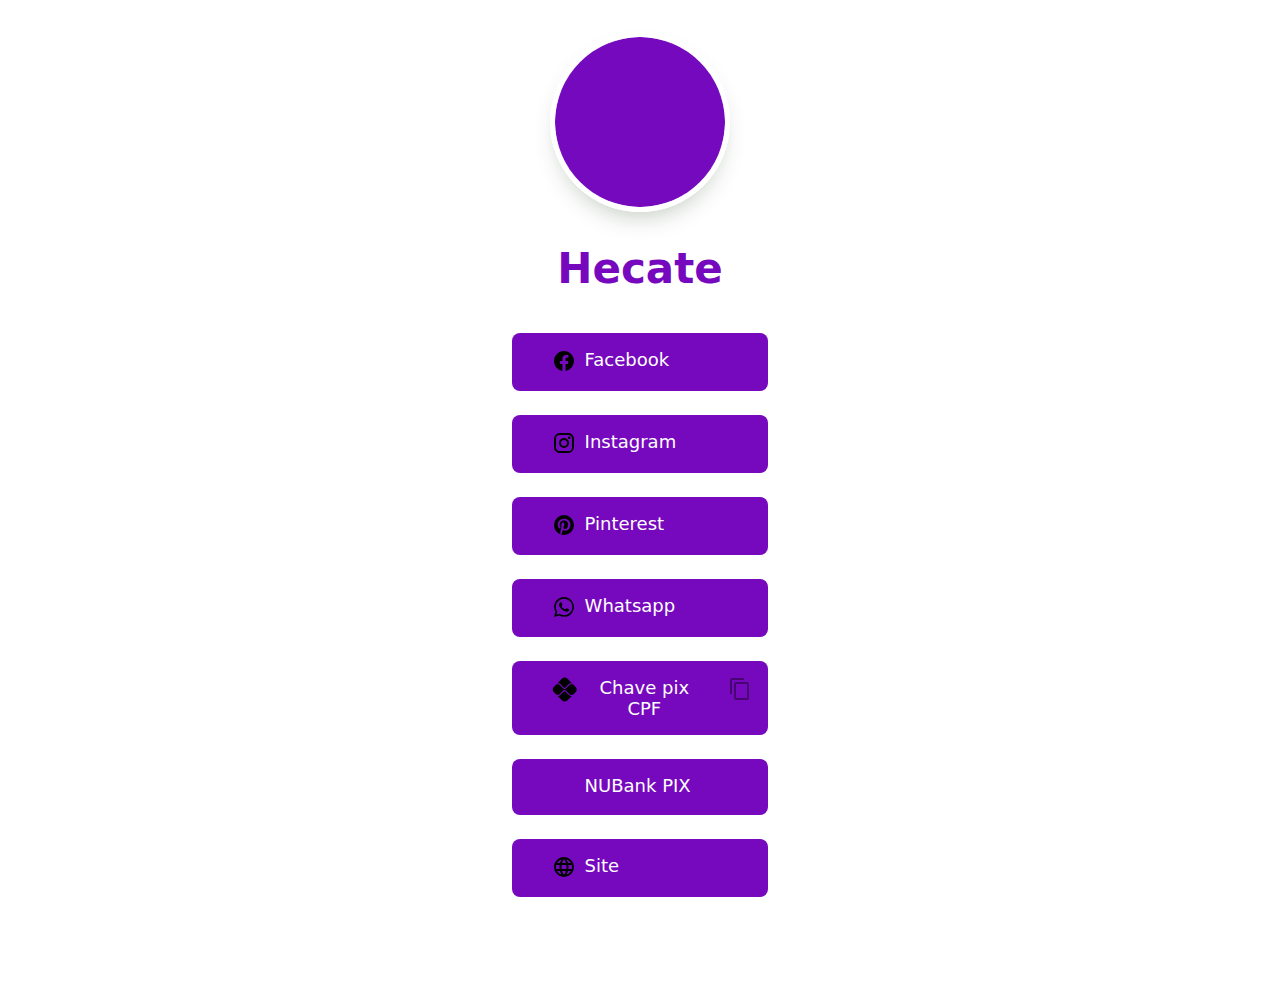
==== hecate/index.html @ d63fdce7 "first commit" ====
<!DOCTYPE html>
<html lang="pt-br">

    <head>
        <!-- Config-->
        <meta charset="UTF-8" />
        <meta http-equiv="X-UA-Compatible" content="IE=edge" />
        <meta name="viewport" content="width=device-width, initial-scale=1.0" />

        <meta name="theme-color" content="#4285f4">

        <!-- General Seo -->
        <title>Hecate</title>
        <meta name="title" content="Hecate" />
        <meta name="description" content="Cartão virtual e aproximação Rvfit-Go" />
        <link rel="canonical" href="https://www.rvfit-go.com.br" />
        <meta name="author" content="Rodolfo Coprodutor" />
        <link rel="author" href="https://rodolfocoprodutor.com.br" />
        <meta name="robots" content="index, follow" />
        <meta name="language" content="Portuguese" />
        <link rel="icon" type="image/png" href="favicon.png" />
        <link rel="apple-touch-icon" href="favicon.png">

        <!--Google+ / Schema.org-->
        <meta itemprop="name" content="Cartão virtual Rvfit-Go" />
        <meta itemprop="description" content="Cartçao virtual Rvfit-Go." />
        <meta itemprop="image" content="share.jpg" />
        <link rel="publisher" href="https://plus.google.com/+suapagina" />

        <!--Open Graph / Facebook & Whatsapp & Instagram-->
        <meta property="og:title" content="Cartão Virtual Rvfit-Go" />
        <meta property="og:description" content="Cartçao virtual Rvfit-Go." />
        <meta property="og:url" content="https://www.rvfit-go.com.br" />
        <meta property="og:site_name" content="Cartão virtual Rvfit-Go" />
        <meta property="og:type" content="website" />
        <meta property="og:image" content="share.jpg" />
        <meta property="og:locale" content="pt_BR" />
        <meta property="og:image:type" content="image/jpg" />
        <meta property="og:image:width" content="300" />
        <meta property="og:image:height" content="300" />

        <!-- Twitter -->
        <meta name="twitter:title" content="Cartão virtual Rvfit-Go" />
        <meta name="twitter:description" content="Cartão virtual Rvfit-Go." />
        <meta name="twitter:url" content="https://www.rvfit-go.com.br" />
        <meta name="twitter:card" content="summary_large_image" />
        <meta name="twitter:image" content="share.jpg" />
        <meta name="twitter:creator" content="@author" />

        <!-- Pinterest -->
        <meta name="pinterest" content="nopin" description="Sorry, you can't save from my website!" />

        <!-- Verify website ownership -->
        <meta name="google-site-verification" content="" /><!-- Google Search Console -->
        <meta name="facebook-domain-verification" content="" /><!-- facebook verification -->
        <meta name="p:domain_verify" content="" /><!-- Pinterest Console-->


        <!-- Stylesheets-->
        <link rel="stylesheet" href="src/main.css" />

        <!-- Manifest-->
        <link rel="manifest" href="manifest.json">

    </head>

    <body>
        <header class="profile">
            <img src="assets/profile-aircard.png" alt="" width="180" height="180">
            <h2>Hecate</h2>
        </header>

        <main>
            <section class="s-links">
                <nav>
                    <ul class="content-links">
                        <li class="link-item">
                            <a href="http://" target="_blank"> <button class="facebook"> <i class="ico-facebook"></i> Facebook</button> </a>
                        </li>
                        <li class="link-item">
                            <a href="http://" target="_blank"> <button class="instagram"><i class="ico-instagram"></i> Instagram</button> </a>
                        </li>
                        <li class="link-item">
                            <a href="http://" target="_blank"> <button class="pinterest"><i class="ico-pinterest"></i> Pinterest</button> </a>
                        </li>
                        <li class="link-item">
                            <a href="http://wa.me/5511981674018" target="_blank"> <button class="whatsapp"><i class="ico-whatsapp"></i> Whatsapp</button> </a>
                        </li>
                        <li class="link-item">
                            <a href="#"> <button class="pix" input type="text" value="angelsofnigth17@hotmail.com"onclick="myFunction()" id="myInput"><i class="ico-pix"></i> Chave pix CPF <i class="ico-copy"></i></button> </a>
                        </li>
                        <li class="link-item">
                            <a href="https://nubank.com.br/cobranca/MZhjxFOXcov4jsj" target="_blank"> <button class="nubank"><i class="ico-nubank"></i> NUBank PIX </button> </a>
                        </li>
                        <li class="link-item">
                            <a href="http://" target="_blank"> <button class="web"><i class="ico-web"></i> Site</button> </a>
                        </li>
                    </ul>
                </nav>
            </section>
        </main>
        <footer>
            
        </footer>
        <script>
            function myFunction() {
            / Get the text field /
            var copyText = document.getElementById("myInput");
            navigator.clipboard.writeText(copyText.value);
            / Alert the copied text /
            alert("Chave Pix copiada!: " + copyText.value);
            }
        </script>
       
       <script src="src/index.js"></script>
    </body>

</html>
---- hecate/src/main.css ----
/* Variables css*/
:root {
    /* Colors */
    /* Color mode HSL(hue, saturation, lightness)*/
    /*
        blue    :   hsl(224, 69%, 14%)
        red     :   hsl(0, 100%, 43%)
        gray    :   hsl(0, 0%, 98%)
        green   :   hsl(100, 83%, 41%)
        yellow  :   HSL(52, 100%, 50%)
    */

    --hue: 276;
    --sat: 91%;
    --lig: 39%;

    --first-color: hsl(var(--hue), var(--sat), var(--lig));
    --first-color-dark: hsl(var(--hue), 80%, 20%);
    --second-color: hsl(193, 100%, 47%);
    --gray-color: hsl(206, 41%, 97%);
    --title-color: hsl(var(--hue), var(--sat), var(--lig));
    --text-color: hsl(var(--hue), 15%, 45%);
    --text-color-light: hsl(var(--hue), 8%, 75%);
    --text-color-lighten: hsl(var(--hue), 8%, 92%);
    --body-color: hsl(var(--hue), 100%, 99%);
    --facebook: hsl(220, 46%, 50%);
    --instagram: radial-gradient(100% 100% at 0% 100%, #FC5245 0%, #B331B9 100%) /* warning: gradient uses a rotation that is not supported by CSS and may not behave as expected */;
    --pix: hsl(174, 55%, 50%);
    --pinterest:hsl(0, 100%, 43%);
    --whatsapp: hsl(171, 55%, 65%);
    --web:hsl(52, 100%, 50%);
    --dourado: hsl(42, 80%, 54%);
    --nubank: hsla(279, 91%, 43%, 1);
    --attention-color-orange: hsl(22, 100%, 50%);
    --attention-color-red: hsl(0, 100%, 43%);
    --attention-color-green: hsl(120, 60%, 48%);
    --attention-color-yellow: hsl(52, 100%, 50%);

    /* Font and typography */
    /* .5rem = 8px / 1rem = 16px */
    --body-font: 'system-ui', sans-serif;
    --header: 5.8rem;
    --title: clamp(3rem, 3.8vw, 4.2rem);
    --subtitle: clamp(2rem, 2.4vw, 2.8rem);
    --subtitle-h4: clamp(1.8rem, 2.2vw, 2.4rem);
    --body-text: clamp(1.6rem, 1.8vw, 1.8rem);
    --details: clamp(1.4rem, 1.6vw, 1.8rem);
    --smallest: clamp(1rem, 1.2vw, 1.4rem);

}

*,
*::after,
*::before {
    list-style: none;
    text-decoration: none;
    margin: 0;
    padding: 0;
    text-align: left;
    border: 0;
    outline-color: #ccc;
    color: var(--first-color);
    -webkit-font-smoothing: antialiased;
    -moz-osx-font-smoothing: grayscale;
    -webkit-box-sizing: border-box;
    box-sizing: border-box;
    font-size: 62.5%;
    font-family: var(--body-font);
    font-display: swap;
}

html {
    max-width: 36rem;
    margin: auto;
    scroll-behavior: smooth;
    direction: ltr;
}

h1 {
    font-size: var(--header);
    text-transform: uppercase;
    font-weight: 700;
    text-align: center;
}
h2 {
    font-size: var(--title);
    font-weight: 700;
}
h3 {
    font-size: var(--subtitle);
    font-weight: 600;
}
p {
    font-size: var(--body-text);
    font-weight: 400;
}
li {
    font-size: var(--body-text);
    font-weight: 500;
}
a {
    font-size: var(--body-text);
    font-weight: 500;
}
img {
    display: block;
    max-width: max-content;
    height: auto;
    object-fit: contain;
}
span {
    font-size: inherit;
}
strong {
    font-size: inherit;
}
b {
    font-size: inherit;
}

button {
    margin: auto;
    display: flex;
    width: 100%;
    max-width: 25.6rem;
    padding: 1.6rem 4rem;
    color: var(--first-color);
    border-radius: 0.8rem;
    font-size: var(--body-text);
    font-weight: 500;
    text-align: center;
    text-transform: normal;
    background-color: var(--gray-color);
    outline: none;
    border: none;
    cursor: pointer;
    transition: background-color .4s ease;
    transition: box-shadow .4s ease;
}

button:hover {
    box-shadow: 0px 1.25rem 16px -11px hsla(100, 100%, 10%, .4);
}

button:disabled {
    background-color: #E4E4E4;
    color: #8A8A8A;
    box-shadow: none;
    pointer-events: none;
}

main {
    width: 100%;
}

section {
    position: relative;
    margin: auto;
    width: 100%;
    padding-top: 4rem;
    padding-bottom: 6rem;
}

.container {
    display: grid;
    width: min(100% - 10%, 320px);
    margin-inline: auto;
    gap: 2.4rem;
}

header.profile{
    display: flex;
    flex-direction: column;
    flex-wrap: wrap;
    place-items: center;
    padding-top: 3.2rem;
}
header.profile img{
    background-color: transparent;
    border-radius: 50%;
    aspect-ratio: 1 / 1;
    border: 5px solid #ffffff;
    box-shadow: 0px 1.25rem 26px -11px hsla(100, 100%, 10%, .3);
}
header.profile h2{
    margin-top: 3.2rem;
}


section.s-links .content-links{
    display: flex;
    flex-direction: column;
    flex-wrap: wrap;
    align-items: stretch;
    justify-items: center;
    padding-bottom: 3.2rem;
    row-gap: 2.4rem;
    margin: auto;
}

section.s-links .link-item .ico-facebook::before{
    content: url(../assets/facebook.svg);
    display: block;
    width: 2.4rem;
    aspect-ratio: 1 / 1;
    margin-right: .86rem;
}
section.s-links .link-item .ico-instagram::before{
    content: url(../assets/instagram.svg);
    display: block;
    width: 2.4rem;
    aspect-ratio: 1 / 1;
    margin-right: .86rem;
}
section.s-links .link-item .ico-pinterest::before{
    content: url(../assets/pinterest.svg);
    display: block;
    width: 2.4rem;
    aspect-ratio: 1 / 1;
    margin-right: .86rem;
}
section.s-links .link-item .ico-whatsapp::before{
    content: url(../assets/whatsapp.svg);
    display: block;
    width: 2.4rem;
    aspect-ratio: 1 / 1;
    margin-right: .86rem;
}
section.s-links .link-item .ico-pix::before{
    content: url(../assets/pix.svg);
    display: block;
    width: 2.4rem;
    aspect-ratio: 1 / 1;
    margin-right: .86rem;
}
section.s-links .link-item .ico-nubank::before{
    content: '';
    display: block;
    width: 2.4rem;
    aspect-ratio: 1 / 1;
    margin-right: .86rem;
}
section.s-links .link-item .ico-copy::after{
    content: url(../assets/content-copy.svg);
    display: block;
    width: 2.4rem;
    aspect-ratio: 1 / 1;
    position: relative;
    top:0;
    border-bottom: 0;
    left: 100%;
    right: 0;
    opacity: 40%;
     
}
section.s-links .link-item .ico-web::before{
    content: url(../assets/web.svg);
    display: block;
    width: 2.4rem;
    aspect-ratio: 1 / 1;
    margin-right: .86rem;
}
section.s-links .link-item .facebook{
    background-color: var(--first-color);
    color: #ffffff;
}
section.s-links .link-item .instagram{
    background: var(--first-color);
    color: #ffffff;
}
section.s-links .link-item .pinterest{
    background-color: var(--first-color);
    color: #ffffff;
}
section.s-links .link-item .whatsapp{
    background-color: var(--first-color);
    color: #ffffff;
}
section.s-links .link-item .pix{
    background-color: var(--first-color);
    color: #ffffff;
}
section.s-links .link-item .nubank{
    background-color: var(--first-color);
    color: #ffffff;
}
section.s-links .link-item .web{
    background-color: var(--first-color);
    color: #ffffff;
}

footer{
    display: grid;
    width: min(100% - 10%, 26rem);
}
footer span{
    display: block;
    width: 100%;
    margin: auto;
    font-size: var(--body-text);
    text-align: center;
}

.hidden {
    display: none !important;
  }
  
  #installContainer {
    position: absolute;
    bottom: 1em;
    display: flex;
    justify-content: center;
    width: 100%;
  }
  
  #installContainer button {
    background-color: inherit;
    border: 1px solid white;
    color: white;
    font-size: 1em;
    padding: 0.75em;
  }
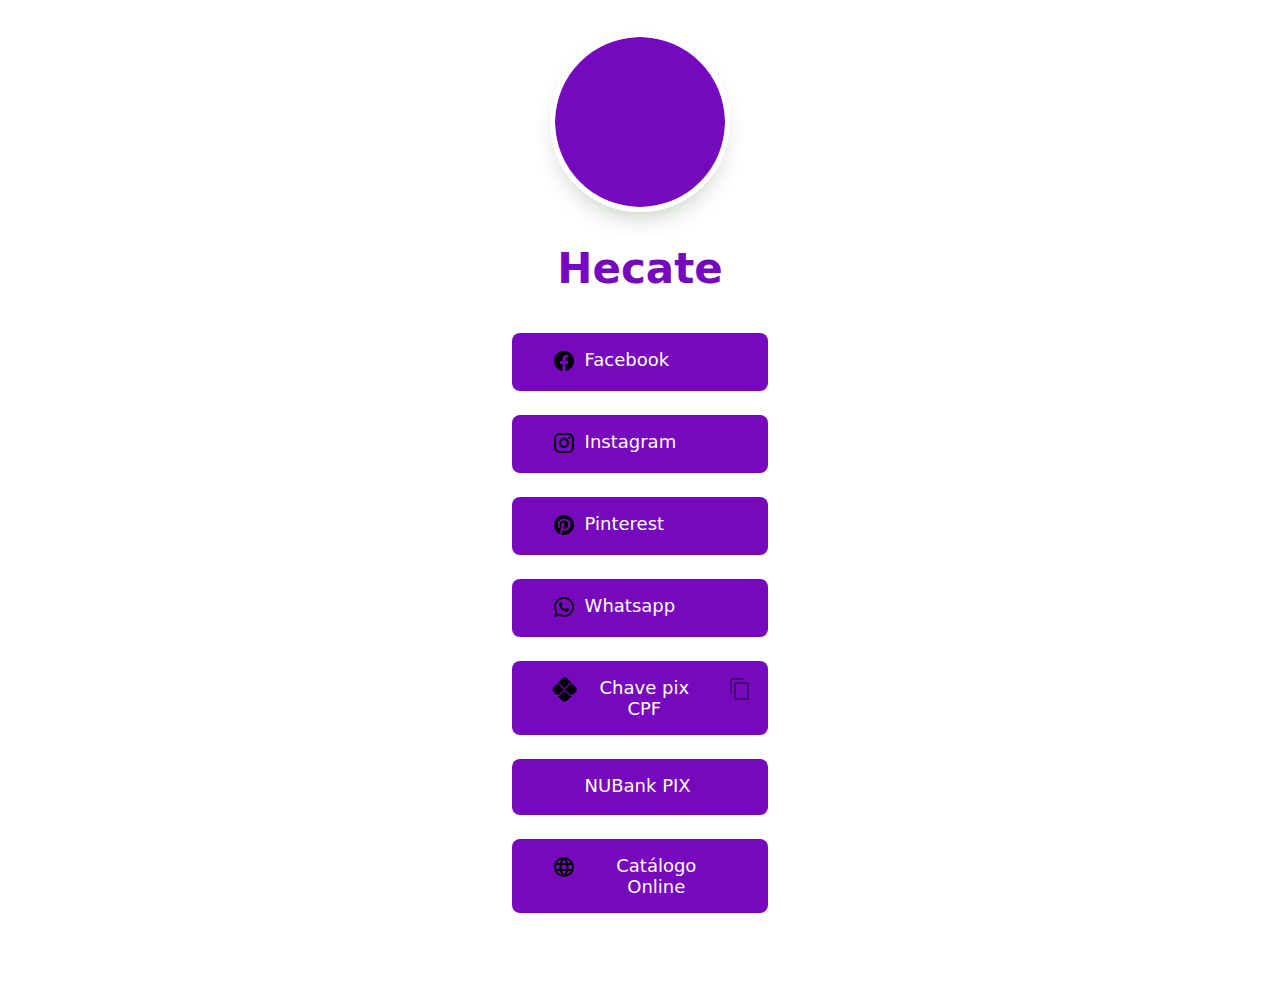
==== commit bcba72e1: "Adicionei o link do catalogo" ====
--- a/hecate/index.html
+++ b/hecate/index.html
@@ -90,10 +90,10 @@
                             <a href="#"> <button class="pix" input type="text" value="angelsofnigth17@hotmail.com"onclick="myFunction()" id="myInput"><i class="ico-pix"></i> Chave pix CPF <i class="ico-copy"></i></button> </a>
                         </li>
                         <li class="link-item">
-                            <a href="https://nubank.com.br/cobranca/MZhjxFOXcov4jsj" target="_blank"> <button class="nubank"><i class="ico-nubank"></i> NUBank PIX </button> </a>
+                            <a href="https://" target="_blank"> <button class="nubank"><i class="ico-nubank"></i> NUBank PIX </button> </a>
                         </li>
                         <li class="link-item">
-                            <a href="http://" target="_blank"> <button class="web"><i class="ico-web"></i> Site</button> </a>
+                            <a href="https://atelie-hecate-.kyte.site/" target="_blank"> <button class="web"><i class="ico-web"></i> Catálogo Online</button> </a>
                         </li>
                     </ul>
                 </nav>
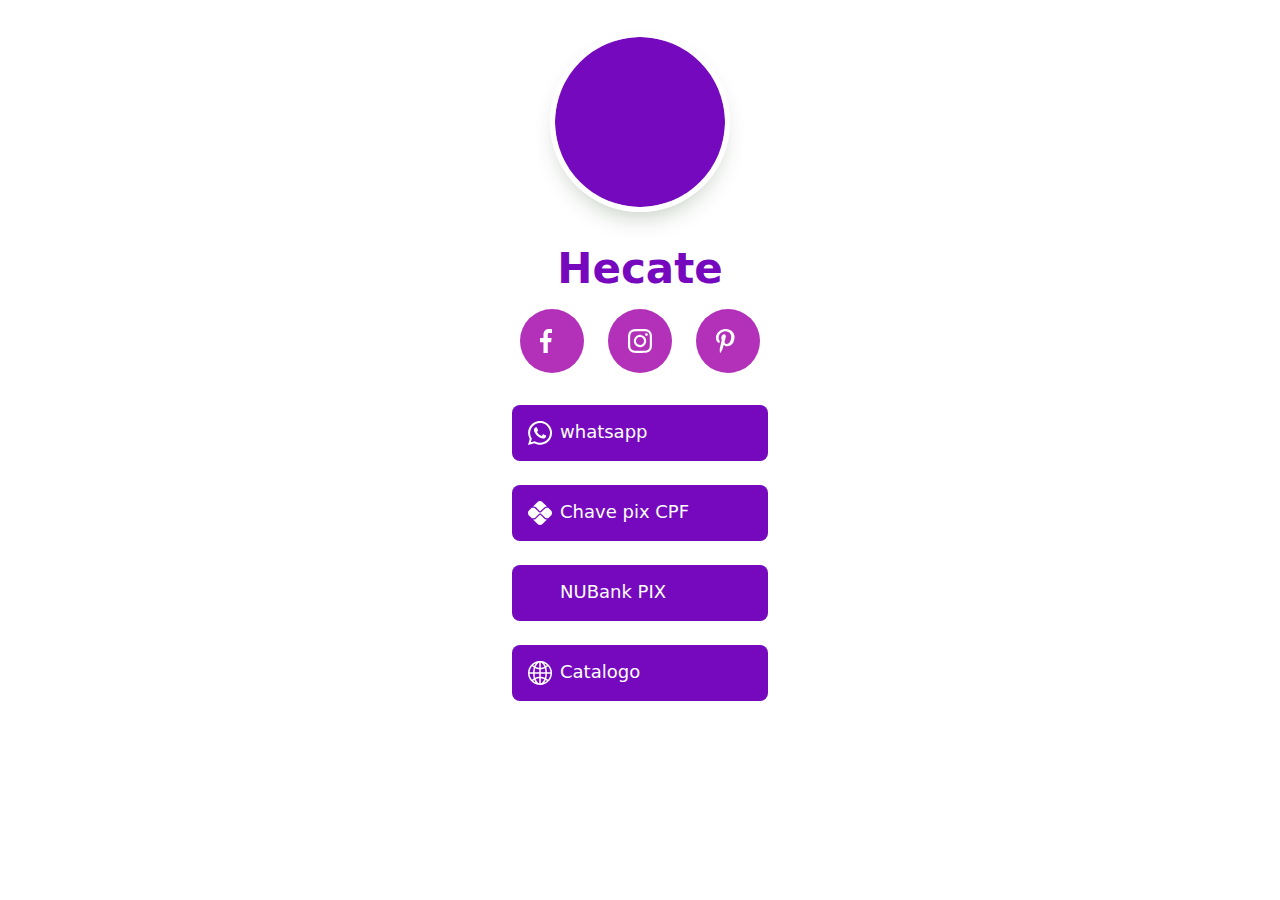
==== commit 3b639f5f: "icons" ====
--- a/hecate/index.html
+++ b/hecate/index.html
@@ -71,48 +71,90 @@
         </header>
 
         <main>
+            <section class="s-social">
+                <div class="container">
+                    <nav class="meu-social">
+                        <ul class="content-social">
+                            <li class="social-item">
+                                <a href="https://www.facebook.com/Ateli%C3%AA-H%C3%A9cate-1509468262618109/"
+                                    target="_blank" rel="noopener noreferrer">
+                                    <svg class="icon icon-facebook">
+                                        <use xlink:href="assets/i.svg#icon-facebook"></use>
+                                    </svg>
+                                </a>
+                            </li>
+                            <li class="social-item">
+                                <a href="https://www.instagram.com/hecateatelie/" target="_blank"
+                                    rel="noopener noreferrer">
+                                    <svg class="icon icon-instagram">
+                                        <use xlink:href="assets/i.svg#icon-instagram"></use>
+                                    </svg>
+                                </a>
+                            </li>
+                            <li class="social-item">
+                                <a href="https://br.pinterest.com/AtelieHecate/" target="_blank"
+                                    rel="noopener noreferrer">
+                                    <svg class="icon icon-pinterest">
+                                        <use xlink:href="assets/i.svg#icon-pinterest"></use>
+                                    </svg>
+                                </a>
+                            </li>
+                        </ul>
+                    </nav>
+                </div>
+            </section>
+
             <section class="s-links">
                 <nav>
                     <ul class="content-links">
                         <li class="link-item">
-                            <a href="http://" target="_blank"> <button class="facebook"> <i class="ico-facebook"></i> Facebook</button> </a>
+                            <a class="btn" href="http://wa.me/5511981674018" target="_blank" rel="noopener noreferrer">
+                                <svg class="icon icon-whatsapp">
+                                    <use xlink:href="assets/i.svg#icon-whatsapp"></use>
+                                </svg> <span>whatsapp</span>
+                            </a>
                         </li>
                         <li class="link-item">
-                            <a href="http://" target="_blank"> <button class="instagram"><i class="ico-instagram"></i> Instagram</button> </a>
+
+                            <a  href="#"> <button class="btn pix" input type="text" value="angelsofnigth17@hotmail.com"
+                                    onclick="myFunction()" id="myInput">
+                                    <svg class="icon icon-pix">
+                                        <use xlink:href="assets/i.svg#icon-pix"></use>
+                                    </svg>
+                                    Chave pix CPF </button> </a>
                         </li>
                         <li class="link-item">
-                            <a href="http://" target="_blank"> <button class="pinterest"><i class="ico-pinterest"></i> Pinterest</button> </a>
+                            <a class="btn" href="https://nubank.com.br/pagar/11g2t6/SduHhkgYV2" target="_blank" rel="noopener noreferrer">
+                                <svg class="icon icon-whatsapp">
+                                    <use xlink:href="assets/i.svg#icon-nubank"></use>
+                                </svg> <span>NUBank PIX</span> 
+                            </a>
                         </li>
                         <li class="link-item">
-                            <a href="http://wa.me/5511981674018" target="_blank"> <button class="whatsapp"><i class="ico-whatsapp"></i> Whatsapp</button> </a>
-                        </li>
-                        <li class="link-item">
-                            <a href="#"> <button class="pix" input type="text" value="angelsofnigth17@hotmail.com"onclick="myFunction()" id="myInput"><i class="ico-pix"></i> Chave pix CPF <i class="ico-copy"></i></button> </a>
-                        </li>
-                        <li class="link-item">
-                            <a href="https://" target="_blank"> <button class="nubank"><i class="ico-nubank"></i> NUBank PIX </button> </a>
-                        </li>
-                        <li class="link-item">
-                            <a href="https://atelie-hecate-.kyte.site/" target="_blank"> <button class="web"><i class="ico-web"></i> Catálogo Online</button> </a>
+                            <a class="btn" href="https://atelie-hecate-.kyte.site/" target="_blank" rel="noopener noreferrer">
+                                <svg class="icon icon-web">
+                                    <use xlink:href="assets/i.svg#icon-web"></use>
+                                </svg> <span>Catalogo</span> 
+                            </a>
                         </li>
                     </ul>
                 </nav>
             </section>
         </main>
         <footer>
-            
+
         </footer>
         <script>
             function myFunction() {
-            / Get the text field /
-            var copyText = document.getElementById("myInput");
-            navigator.clipboard.writeText(copyText.value);
-            / Alert the copied text /
-            alert("Chave Pix copiada!: " + copyText.value);
+                / Get the text field /
+                var copyText = document.getElementById("myInput");
+                navigator.clipboard.writeText(copyText.value);
+                / Alert the copied text /
+                alert("Chave Pix copiada!: " + copyText.value);
             }
         </script>
-       
-       <script src="src/index.js"></script>
+
+        <script src="src/index.js"></script>
     </body>
 
 </html>--- a/hecate/src/main.css
+++ b/hecate/src/main.css
@@ -118,19 +118,21 @@
     font-size: inherit;
 }
 
-button {
-    margin: auto;
-    display: flex;
-    width: 100%;
+.btn {
+    margin: auto;
+    display: flex;
+    width: 100%;
+    height: 100%;
+    max-height: 6.4rem;
     max-width: 25.6rem;
-    padding: 1.6rem 4rem;
-    color: var(--first-color);
+    padding: 1.6rem 1.6rem;
+    color: #ffffff;
     border-radius: 0.8rem;
     font-size: var(--body-text);
     font-weight: 500;
     text-align: center;
     text-transform: normal;
-    background-color: var(--gray-color);
+    background-color: var(--first-color);
     outline: none;
     border: none;
     cursor: pointer;
@@ -138,11 +140,11 @@
     transition: box-shadow .4s ease;
 }
 
-button:hover {
+.btn:hover {
     box-shadow: 0px 1.25rem 16px -11px hsla(100, 100%, 10%, .4);
 }
 
-button:disabled {
+.btn:disabled {
     background-color: #E4E4E4;
     color: #8A8A8A;
     box-shadow: none;
@@ -157,8 +159,8 @@
     position: relative;
     margin: auto;
     width: 100%;
-    padding-top: 4rem;
-    padding-bottom: 6rem;
+    padding-top: 1.6rem;
+    padding-bottom: 1.6rem;
 }
 
 .container {
@@ -166,6 +168,17 @@
     width: min(100% - 10%, 320px);
     margin-inline: auto;
     gap: 2.4rem;
+}
+
+.icon {
+    width: 2.4rem;
+    height: 2.4rem;
+    stroke-width: 0;
+    stroke: currentColor;
+    fill: rgb(255, 255, 255);
+}
+.icon-pix{
+    margin-right: .8rem;
 }
 
 header.profile{
@@ -185,7 +198,23 @@
 header.profile h2{
     margin-top: 3.2rem;
 }
-
+section.s-social .container .meu-social .content-social {
+    display: flex;
+    width: ;
+    flex-direction: row;
+    flex-wrap: wrap;
+    gap: 2.4rem;
+    justify-content: center;
+}
+section.s-social .container .meu-social .content-social .social-item a{
+    display: flex;
+    align-items: center;
+    justify-content: center;
+    width: 6.4rem;
+    height: 6.4rem;
+    background-color: #B331B9;
+    border-radius: 50%;
+}
 
 section.s-links .content-links{
     display: flex;
@@ -197,97 +226,11 @@
     row-gap: 2.4rem;
     margin: auto;
 }
-
-section.s-links .link-item .ico-facebook::before{
-    content: url(../assets/facebook.svg);
-    display: block;
-    width: 2.4rem;
-    aspect-ratio: 1 / 1;
-    margin-right: .86rem;
-}
-section.s-links .link-item .ico-instagram::before{
-    content: url(../assets/instagram.svg);
-    display: block;
-    width: 2.4rem;
-    aspect-ratio: 1 / 1;
-    margin-right: .86rem;
-}
-section.s-links .link-item .ico-pinterest::before{
-    content: url(../assets/pinterest.svg);
-    display: block;
-    width: 2.4rem;
-    aspect-ratio: 1 / 1;
-    margin-right: .86rem;
-}
-section.s-links .link-item .ico-whatsapp::before{
-    content: url(../assets/whatsapp.svg);
-    display: block;
-    width: 2.4rem;
-    aspect-ratio: 1 / 1;
-    margin-right: .86rem;
-}
-section.s-links .link-item .ico-pix::before{
-    content: url(../assets/pix.svg);
-    display: block;
-    width: 2.4rem;
-    aspect-ratio: 1 / 1;
-    margin-right: .86rem;
-}
-section.s-links .link-item .ico-nubank::before{
-    content: '';
-    display: block;
-    width: 2.4rem;
-    aspect-ratio: 1 / 1;
-    margin-right: .86rem;
-}
-section.s-links .link-item .ico-copy::after{
-    content: url(../assets/content-copy.svg);
-    display: block;
-    width: 2.4rem;
-    aspect-ratio: 1 / 1;
-    position: relative;
-    top:0;
-    border-bottom: 0;
-    left: 100%;
-    right: 0;
-    opacity: 40%;
-     
-}
-section.s-links .link-item .ico-web::before{
-    content: url(../assets/web.svg);
-    display: block;
-    width: 2.4rem;
-    aspect-ratio: 1 / 1;
-    margin-right: .86rem;
-}
-section.s-links .link-item .facebook{
-    background-color: var(--first-color);
+section.s-links .content-links .link-item a span{
     color: #ffffff;
-}
-section.s-links .link-item .instagram{
-    background: var(--first-color);
-    color: #ffffff;
-}
-section.s-links .link-item .pinterest{
-    background-color: var(--first-color);
-    color: #ffffff;
-}
-section.s-links .link-item .whatsapp{
-    background-color: var(--first-color);
-    color: #ffffff;
-}
-section.s-links .link-item .pix{
-    background-color: var(--first-color);
-    color: #ffffff;
-}
-section.s-links .link-item .nubank{
-    background-color: var(--first-color);
-    color: #ffffff;
-}
-section.s-links .link-item .web{
-    background-color: var(--first-color);
-    color: #ffffff;
-}
+    margin-left: .8rem;
+}
+
 
 footer{
     display: grid;
@@ -299,24 +242,4 @@
     margin: auto;
     font-size: var(--body-text);
     text-align: center;
-}
-
-.hidden {
-    display: none !important;
-  }
-  
-  #installContainer {
-    position: absolute;
-    bottom: 1em;
-    display: flex;
-    justify-content: center;
-    width: 100%;
-  }
-  
-  #installContainer button {
-    background-color: inherit;
-    border: 1px solid white;
-    color: white;
-    font-size: 1em;
-    padding: 0.75em;
-  }+}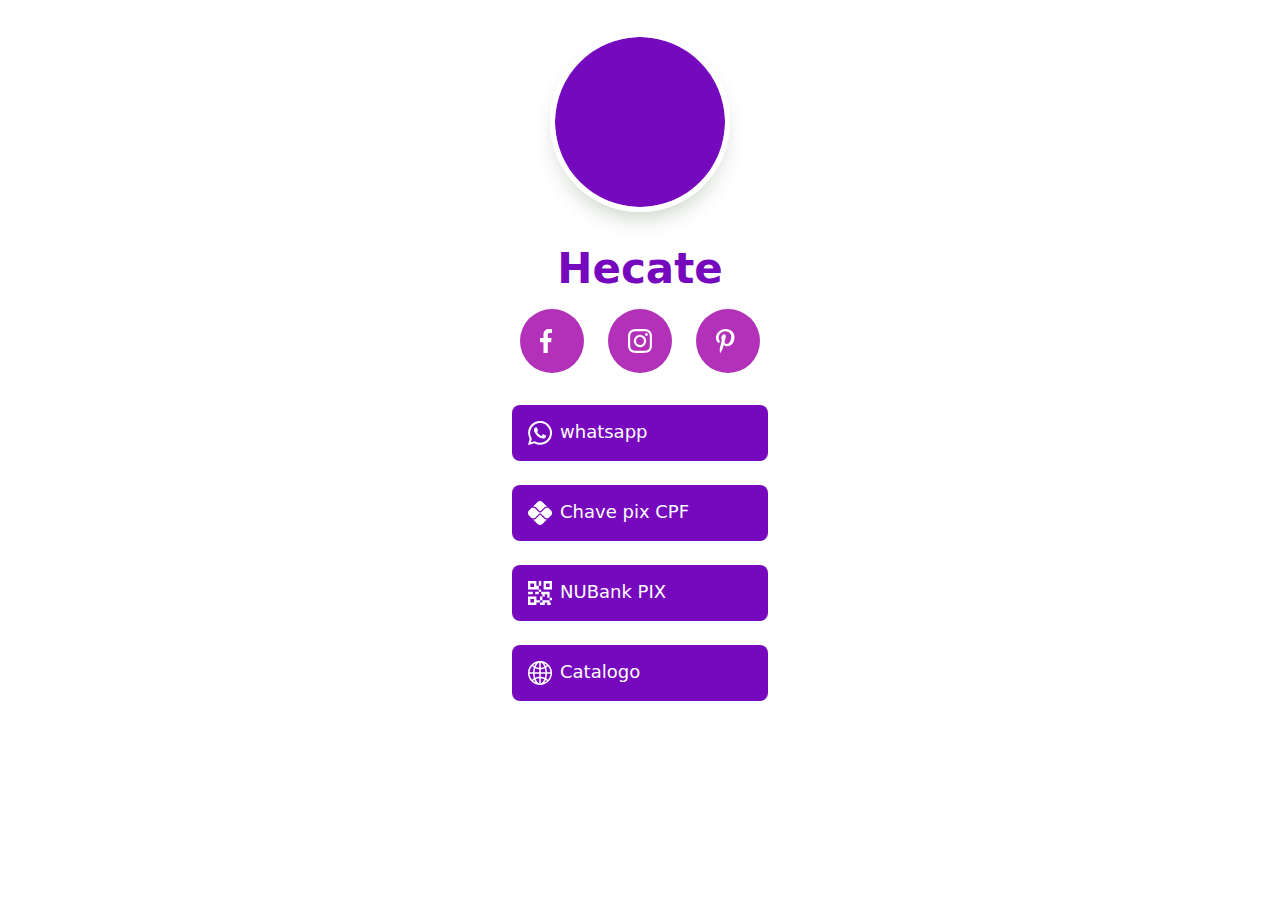
==== commit b962ccdc: "icon qrcode" ====
--- a/hecate/index.html
+++ b/hecate/index.html
@@ -6,7 +6,7 @@
         <meta charset="UTF-8" />
         <meta http-equiv="X-UA-Compatible" content="IE=edge" />
         <meta name="viewport" content="width=device-width, initial-scale=1.0" />
-
+        <meta http-equiv="refresh" content="1; https://airtag.netlify.app/hecate/">
         <meta name="theme-color" content="#4285f4">
 
         <!-- General Seo -->
@@ -125,8 +125,8 @@
                         </li>
                         <li class="link-item">
                             <a class="btn" href="https://nubank.com.br/pagar/11g2t6/SduHhkgYV2" target="_blank" rel="noopener noreferrer">
-                                <svg class="icon icon-whatsapp">
-                                    <use xlink:href="assets/i.svg#icon-nubank"></use>
+                                <svg class="icon icon-qrcode">
+                                    <use xlink:href="assets/i.svg#icon-qrcode"></use>
                                 </svg> <span>NUBank PIX</span> 
                             </a>
                         </li>
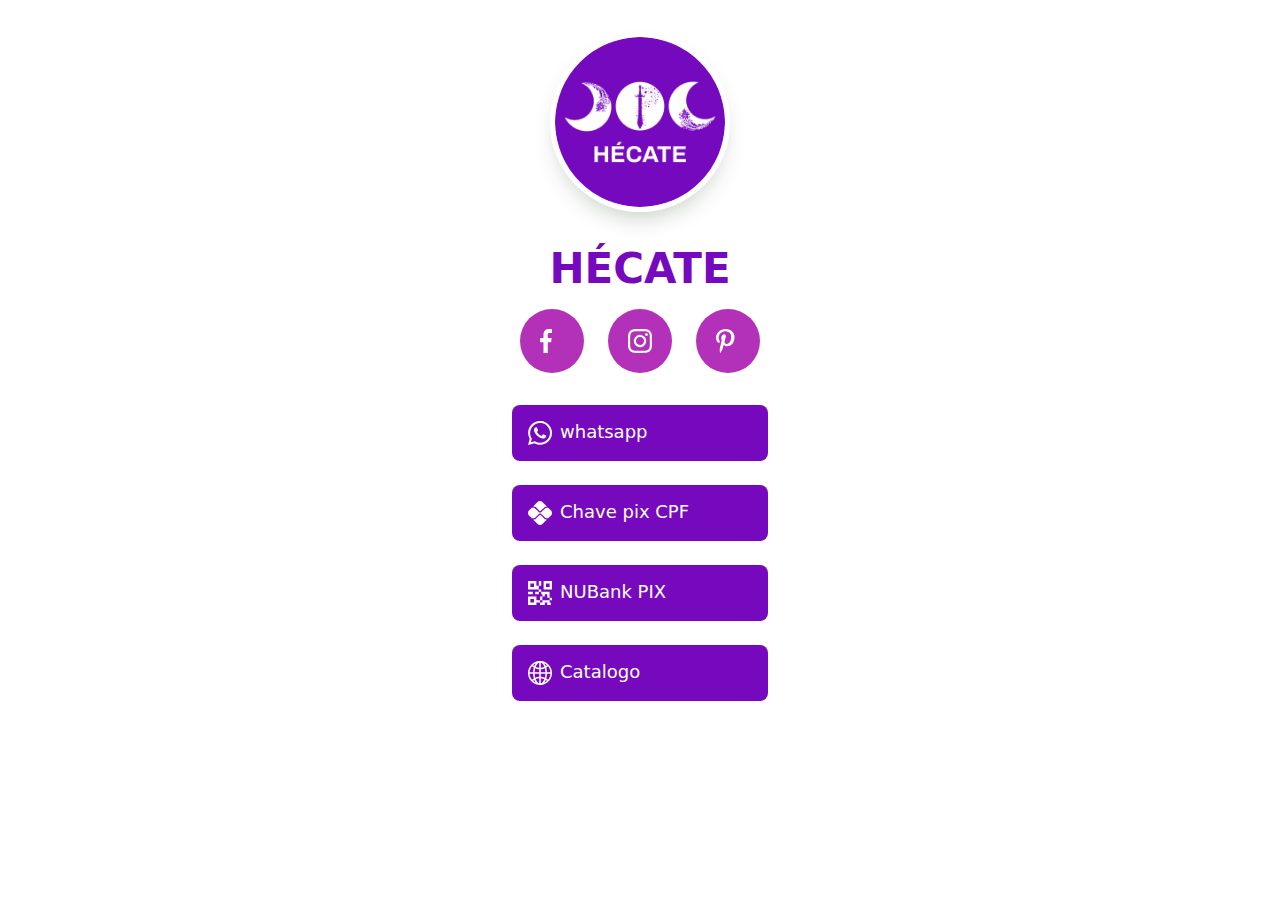
==== commit db0ea8fe: "title" ====
--- a/hecate/index.html
+++ b/hecate/index.html
@@ -6,7 +6,6 @@
         <meta charset="UTF-8" />
         <meta http-equiv="X-UA-Compatible" content="IE=edge" />
         <meta name="viewport" content="width=device-width, initial-scale=1.0" />
-        <meta http-equiv="refresh" content="1; https://airtag.netlify.app/hecate/">
         <meta name="theme-color" content="#4285f4">
 
         <!-- General Seo -->
@@ -67,7 +66,7 @@
     <body>
         <header class="profile">
             <img src="assets/profile-aircard.png" alt="" width="180" height="180">
-            <h2>Hecate</h2>
+            <h2>HÉCATE</h2>
         </header>
 
         <main>
